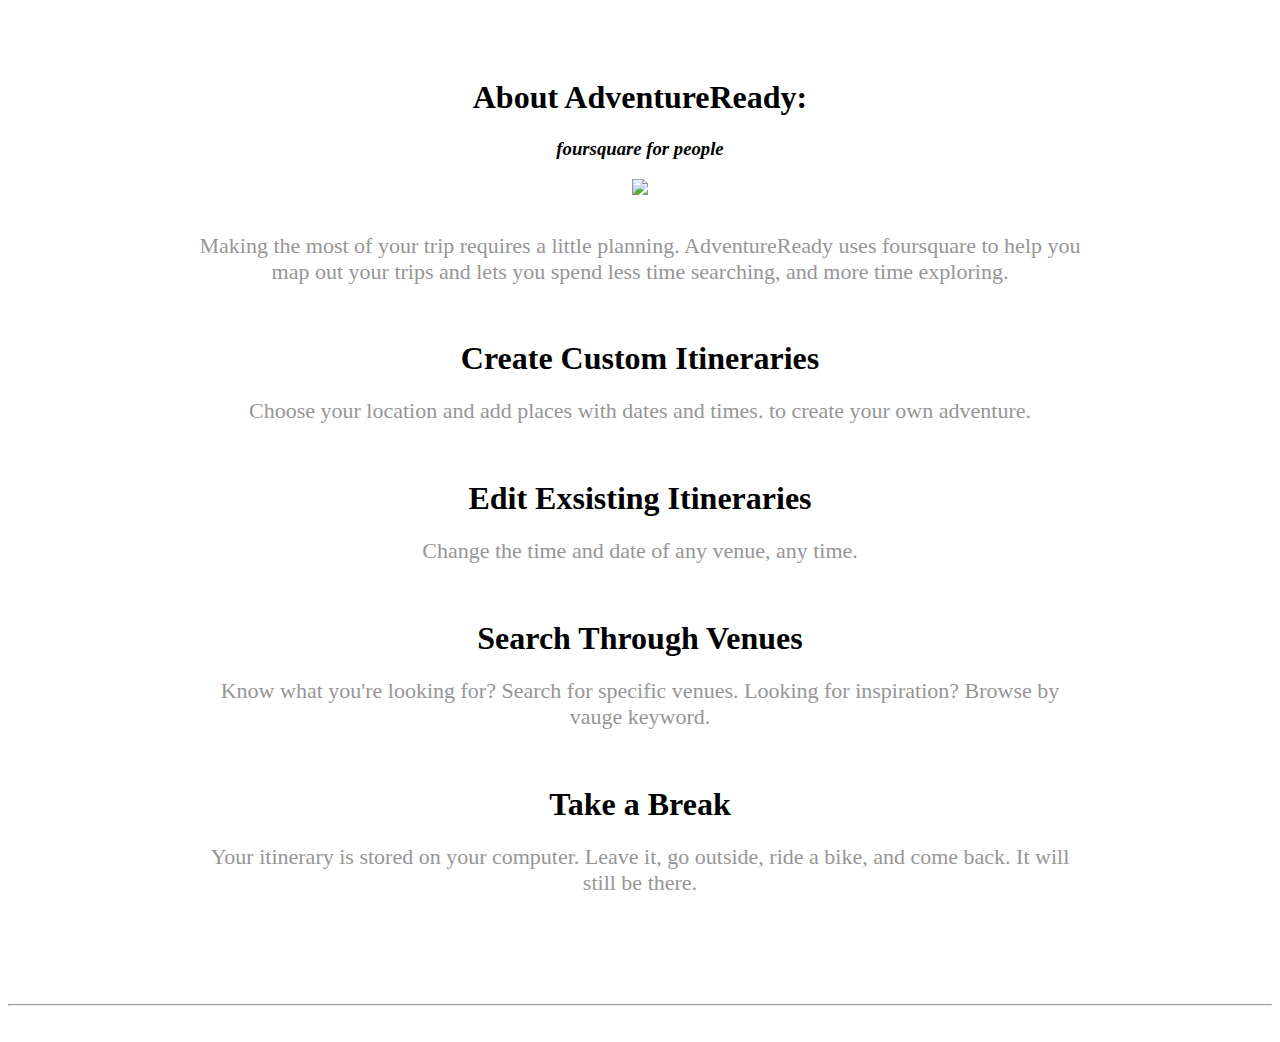
==== about.html @ bb5ec659 "added the about page and added some css for it" ====
<!DOCTYPE html>
<html lang="en">
  <head>
    <meta charset="utf-8">
    <meta http-equiv="X-UA-Compatible" content="IE=edge">
    <meta name="viewport" content="width=device-width, initial-scale=1.0">
    <meta name="description" content="">
    <meta name="author" content="">
   <!-- <link rel="shortcut icon" href="../../docs-assets/ico/favicon.png"> TODO -->

    <title>About</title>

    <!-- Bootstrap core CSS -->
    <link href="bootstrap/css/bootstrap.css" rel="stylesheet">

    <!-- Custom styles for this template -->
    <link href="css/style.css" rel="stylesheet">

    <!-- HTML5 shim and Respond.js IE8 support of HTML5 elements and media queries -->
    <!--[if lt IE 9]>
      <script src="https://oss.maxcdn.com/libs/html5shiv/3.7.0/html5shiv.js"></script>
      <script src="https://oss.maxcdn.com/libs/respond.js/1.3.0/respond.min.js"></script>
    <![endif]-->
  </head>

  <body>

    <div class="navbar navbar-inverse navbar-fixed-top" role="navigation">
		<!-- filled in by main.js on every page -->
    </div>
    <div class="container">
      <div class="about">
        <h1>About AdventureReady:</h1>
        <h3><i> foursquare for people </i></h3>
     

        <p>
         <img src="images/newYork2.jpg"  height="500">
         <br> <br>
         <p>

             <div class="about-passages"> Making the most of your trip requires a little planning. AdventureReady uses foursquare to help you map out your trips and lets you spend less time searching, and more time exploring. </div>
       </p>
        <br>

        <h1> Create Custom Itineraries </h1>
        <p>
       <div class="about-passages"> Choose your location and add places with dates and times. to create your own adventure.</div>
     </p>
     <br>
        <h1> Edit Exsisting Itineraries </h1>
      <div class="about-passages">  Change the time and date of any venue, any time.</div>
    </p>
    <br>
    <h1> Search Through Venues </h1>
    <p>
        <div class="about-passages"> 
          Know what you're looking for? Search for specific venues. Looking for inspiration? Browse by vauge keyword. </div>
        </p>
          <br>
          <h1> Take a Break </h1>
          <p>
            <div class="about-passages">
              Your itinerary is stored on your computer. Leave it, go outside, ride a bike, and come back. It will still be there. 
      </div>
	  <div id="holder"></div>

    </div><!-- /.container -->

	<div class="container" id="footer">
		<hr>
		<!-- filled in by main.js on every page -->
	</div>
	
    <!-- Bootstrap core JavaScript
    ================================================== -->
    <!-- Placed at the end of the document so the pages load faster -->
    <script type="text/javascript" src="js/jquery-1.10.2.min.js"></script>
    <script type="text/javascript" src="bootstrap/js/bootstrap.min.js"></script>
	<script type="text/javascript" src="js/main.js"></script>
  </body>
</html>
---- css/style.css ----
/* Custom css */
body {
	padding-top: 50px;
}


/* Landing */

body.landing {
	background-image: url('../images/New-York-City-Skyline.jpg');
	background-size: 100%;
}

.white-container {
	background-color: rgba(255, 255, 255, 0.5);
	width: 95%;
	height: 450px;
	margin-left: auto;
	margin-right: auto;
	border-radius: 15px;
	padding-top: 50px;
}

div.tagline {
	margin-bottom: 50px;
}

.tagline h1 {
	text-align: center;
	text-transform: uppercase;
	font-weight: 500;
	font-size: 60px;
	letter-spacing: 4px;
	color: black;
}

.tagline h2 {
	text-align: center;
	font-size: 28px;
	font-style: italic;
	font-weight: 200;
	color: black;
}

.landing a {
	text-decoration: none;
}
.landing div.left{
	padding-left: 40px;
	height: 300px;
	border-right: 1px solid black;
	padding-right: 10px;
}

.landing div.right {
	margin-right: 40px;
}

.landing input {
	display: inline-block;
	width: 50%;
}

.landing input.input-lg {
	width: 75%;
}

button {
	display: inline-block;
	font-size: small;
	font-weight: 500;
	text-transform: uppercase;
	letter-spacing: 2px;
	margin: 0px 10px 0px 10px;
}

.landing p {
	font-style: italic;
	font-size: 18px;
}
.landing h3, h4 {
	font-style: italic;
	font-weight: bold;
}

footer {
	width: 100%;
	height: 7%;
	background: black;
	position: fixed;
	bottom: 0px;
}

.powered-by-foursquare {
	background-image: url('../images/poweredByFoursquare_white.png');
	background-repeat: no-repeat;
	background-size: 250px;
	background-color: black;
	height: 50px;
}

#footer {
	padding-top: 100px;
	padding-bottom: 20px;
	text-align: center;
	color: #333;
	font-weight: bold;
}

#foursquare-logo {
	height: 30px;
}

#foursquare-logo:hover {
	opacity: 0.75;
}

/* Itinerary view page */
.list-group-item-heading {
	text-transform: uppercase;
}

.view-itinerary .container {
	width: 80%;
}

.view-itinerary h1 {
	text-transform: uppercase;
}

.table-hover tr:hover {
	cursor: pointer;
}

td {
	vertical-align: middle!important;
}

td.icon {
	width: 130px;
	border: none!important;
	border-top: 1px transparent solid!important;
	position: relative;
}

.rating {
	display: inline-block;
	margin-top: 0px;
}

.info {
	display: inline-block;
	padding-left: 10px;
}

td.time {
	width: 400px;
}

.timeChange {
}

.mini-map {
	height: 150px;
	width: 150px;
}

/* Itinerary build page */
.left {
	float: left;
}

.right {
	float: right;
}

.two-thirds {
	width: 60%;
}

.one-third {
	width: 35%;
}

#error-holder {
	display: none;
}

#loading-image {
	height: 300px;
	display: none;
	margin: 0 auto;
}

.panel-text-info {
	float: left;
	width: 35%;
}

.panel-map {
	float: left;
	width: 150px;
	height: 150px;
}

.panel-search-result:hover {
	background-color: #f7f7f9;
	cursor: pointer;
}

.panel-set-time {
	display: none;
	padding: 20px;
}

.panel-add-button {
	float: right;
	font-weight: bold;
}

.hidden-venue-id {
	display: none;
}

#itinerary-content {
	width: 100%;
	border-right: none;
}

#hide-add-venues {
	display: none;
}

#add-venues-content {
	width: 48%;
}

#add-venue-build-controls {
	display: none;
}

#add-venue-error-holder {
	display: none;
}

#clear-search:hover {
	text-decoration: none;
	cursor: pointer;
}
.timeChange, .confirmDelete {
	display: none;
}
.date-picker, .time-picker {
	/*width: 95px;*/
}

.no-close .ui-dialog-titlebar-close {
	display: none;
}

#builder-controls {
	margin-top: 25px;
}

#search-results {
	height: 800px;
	overflow-y: scroll;
}

.highlight-venue {
	background-color: lightyellow;
}

.timeline {
	width: 5px;
	background-color: black;
	height: 100%;
	position: absolute;
	top: 0px;
	left: 50px;
	z-index: -1;
}

#venue-table-tbody {
	/*border-collapse: separate;*/
}
#venue-table-tbody tr.border {
	border-top: 1px solid #dddddd;
}

#sample-itinerary-table tbody td.edit-venue {
	display: none;
}

.about {
	margin-left: auto;
	margin-right: auto;
	width: 70%;
	text-align:center

}

.about-passages {
	font-size: 22px;
	color: #969696;
}
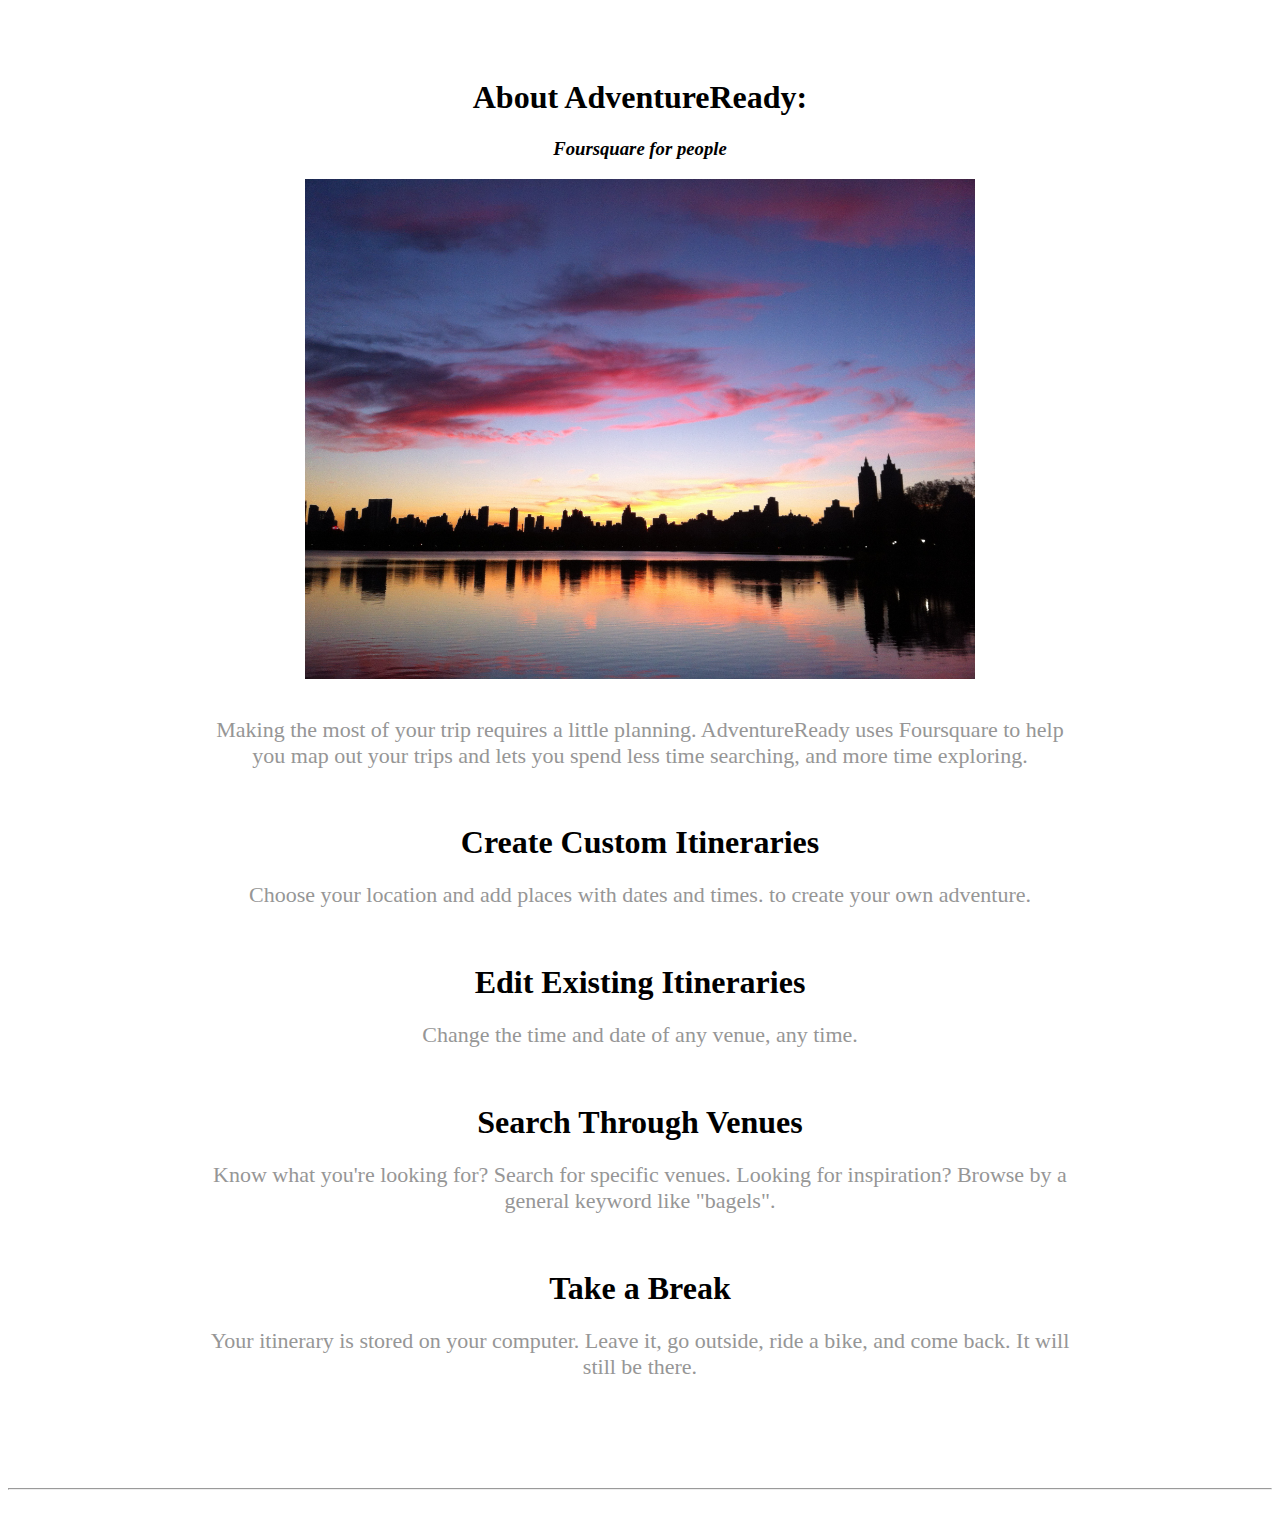
==== commit 353d68c6: "Spelling fixes to about page, moved some files" ====
--- a/about.html
+++ b/about.html
@@ -31,7 +31,7 @@
     <div class="container">
       <div class="about">
         <h1>About AdventureReady:</h1>
-        <h3><i> foursquare for people </i></h3>
+        <h3><i> Foursquare for people </i></h3>
      
 
         <p>
@@ -39,7 +39,7 @@
          <br> <br>
          <p>
 
-             <div class="about-passages"> Making the most of your trip requires a little planning. AdventureReady uses foursquare to help you map out your trips and lets you spend less time searching, and more time exploring. </div>
+             <div class="about-passages"> Making the most of your trip requires a little planning. AdventureReady uses Foursquare to help you map out your trips and lets you spend less time searching, and more time exploring. </div>
        </p>
         <br>
 
@@ -48,14 +48,14 @@
        <div class="about-passages"> Choose your location and add places with dates and times. to create your own adventure.</div>
      </p>
      <br>
-        <h1> Edit Exsisting Itineraries </h1>
+        <h1> Edit Existing Itineraries </h1>
       <div class="about-passages">  Change the time and date of any venue, any time.</div>
     </p>
     <br>
     <h1> Search Through Venues </h1>
     <p>
         <div class="about-passages"> 
-          Know what you're looking for? Search for specific venues. Looking for inspiration? Browse by vauge keyword. </div>
+          Know what you're looking for? Search for specific venues. Looking for inspiration? Browse by a general keyword like "bagels". </div>
         </p>
           <br>
           <h1> Take a Break </h1>
--- a/css/style.css
+++ b/css/style.css
@@ -137,10 +137,18 @@
 }
 
 td.icon {
-	width: 130px;
+	width: 130px!important;
 	border: none!important;
 	border-top: 1px transparent solid!important;
 	position: relative;
+	vertical-align: top!important;
+	text-align: center;
+}
+
+td.venue {
+	padding-top: 30px!important;
+	padding-bottom: 30px!important;
+	width: 450px;
 }
 
 .rating {
@@ -162,7 +170,7 @@
 
 .mini-map {
 	height: 150px;
-	width: 150px;
+	width: 350px;
 }
 
 /* Itinerary build page */
@@ -190,6 +198,25 @@
 	height: 300px;
 	display: none;
 	margin: 0 auto;
+}
+
+.itinerary-title-action-group {
+	display: block;
+}
+
+.itinerary-title-action-group h1 {
+	display: inline-block;
+}
+
+.caret {
+    border-left: 8px solid transparent;
+    border-right: 8px solid transparent;
+    border-top: 8px solid #000000;
+}
+
+.itinerary-title-action-group button {
+	border: none;
+	margin-bottom: 15px;
 }
 
 .panel-text-info {
@@ -220,6 +247,11 @@
 
 .hidden-venue-id {
 	display: none;
+}
+
+#delete-itinerary {
+	color: #d9534f;
+	font-weight: 600;
 }
 
 #itinerary-content {
@@ -277,7 +309,7 @@
 	height: 100%;
 	position: absolute;
 	top: 0px;
-	left: 50px;
+	left: 80px;
 	z-index: -1;
 }
 
@@ -288,9 +320,36 @@
 	border-top: 1px solid #dddddd;
 }
 
+
+h4.list-group-item-heading {
+	font-style: normal;
+	font-size: 28px;
+}
+
+.edit-venue button{
+	display: none;
+}
+
+.container.wide {
+	width: 95%;
+}
+
+
 #sample-itinerary-table tbody td.edit-venue {
 	display: none;
 }
+
+
+.tr-date {
+	height: 50px;
+	position: relative;
+	text-align: center;
+}
+
+.tr-date h4{
+	font-size: 20px;
+}
+
 
 .about {
 	margin-left: auto;
@@ -304,3 +363,8 @@
 	font-size: 22px;
 	color: #969696;
 }
+
+#itinerary-name {
+	margin-top: 20px;
+	margin-bottom: 20px;
+}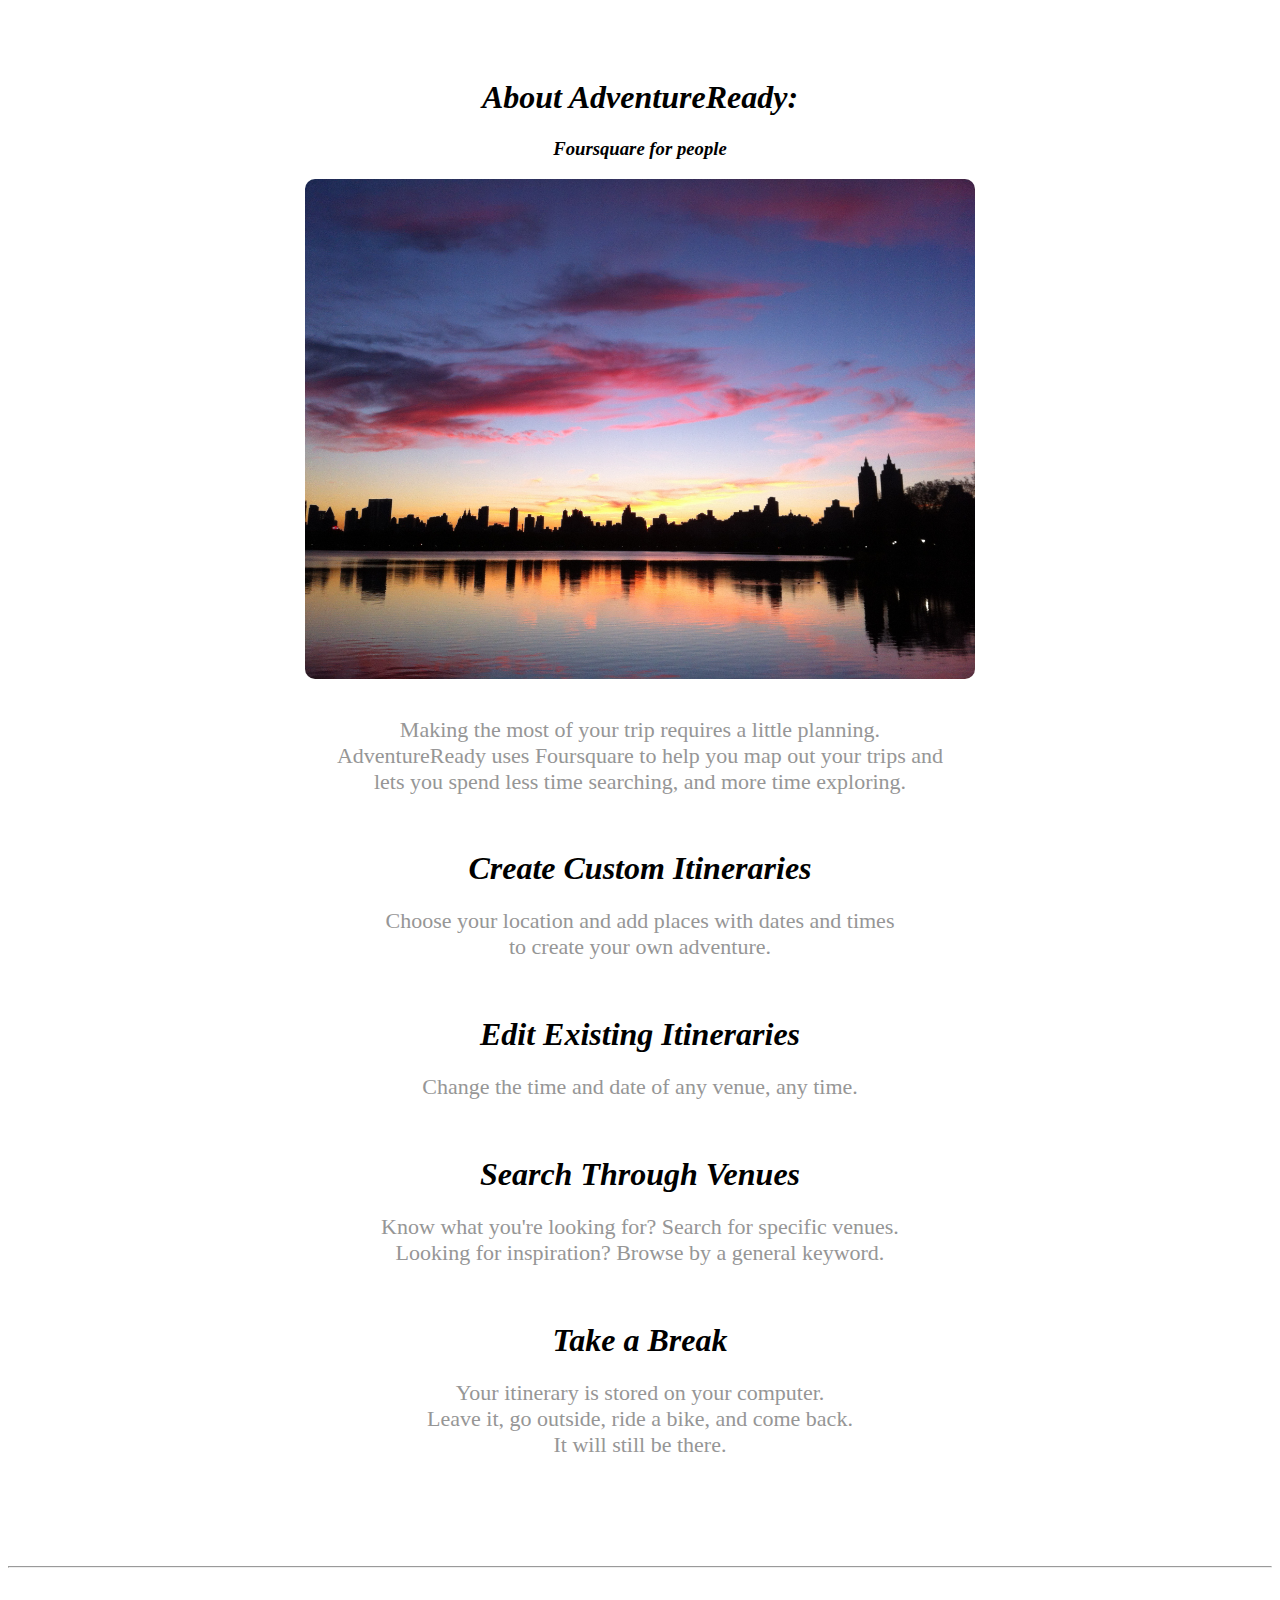
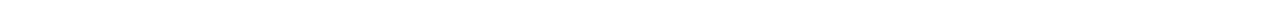
==== commit f028b330: "about.html style changes" ====
--- a/about.html
+++ b/about.html
@@ -21,6 +21,11 @@
       <script src="https://oss.maxcdn.com/libs/html5shiv/3.7.0/html5shiv.js"></script>
       <script src="https://oss.maxcdn.com/libs/respond.js/1.3.0/respond.min.js"></script>
     <![endif]-->
+	<style type="text/css">
+		h1 {
+			font-style: italic;
+		}
+	</style>
   </head>
 
   <body>
@@ -35,17 +40,20 @@
      
 
         <p>
-         <img src="images/newYork2.jpg"  height="500">
+         <img src="images/newYork2.jpg"  height="500" style="border-radius:10px;">
          <br> <br>
          <p>
 
-             <div class="about-passages"> Making the most of your trip requires a little planning. AdventureReady uses Foursquare to help you map out your trips and lets you spend less time searching, and more time exploring. </div>
+             <div class="about-passages"> Making the most of your trip requires a little planning. <br>
+			 AdventureReady uses Foursquare to help you map out your trips and <br>
+			 lets you spend less time searching, and more time exploring. </div>
        </p>
         <br>
 
         <h1> Create Custom Itineraries </h1>
         <p>
-       <div class="about-passages"> Choose your location and add places with dates and times. to create your own adventure.</div>
+       <div class="about-passages"> Choose your location and add places with dates and times 
+	   <br>to create your own adventure.</div>
      </p>
      <br>
         <h1> Edit Existing Itineraries </h1>
@@ -55,13 +63,16 @@
     <h1> Search Through Venues </h1>
     <p>
         <div class="about-passages"> 
-          Know what you're looking for? Search for specific venues. Looking for inspiration? Browse by a general keyword like "bagels". </div>
+          Know what you're looking for? Search for specific venues. <br>
+		  Looking for inspiration? Browse by a general keyword. </div>
         </p>
           <br>
           <h1> Take a Break </h1>
           <p>
             <div class="about-passages">
-              Your itinerary is stored on your computer. Leave it, go outside, ride a bike, and come back. It will still be there. 
+              Your itinerary is stored on your computer. 
+			  <br>Leave it, go outside, ride a bike, and come back. 
+			  <br>It will still be there. 
       </div>
 	  <div id="holder"></div>
 
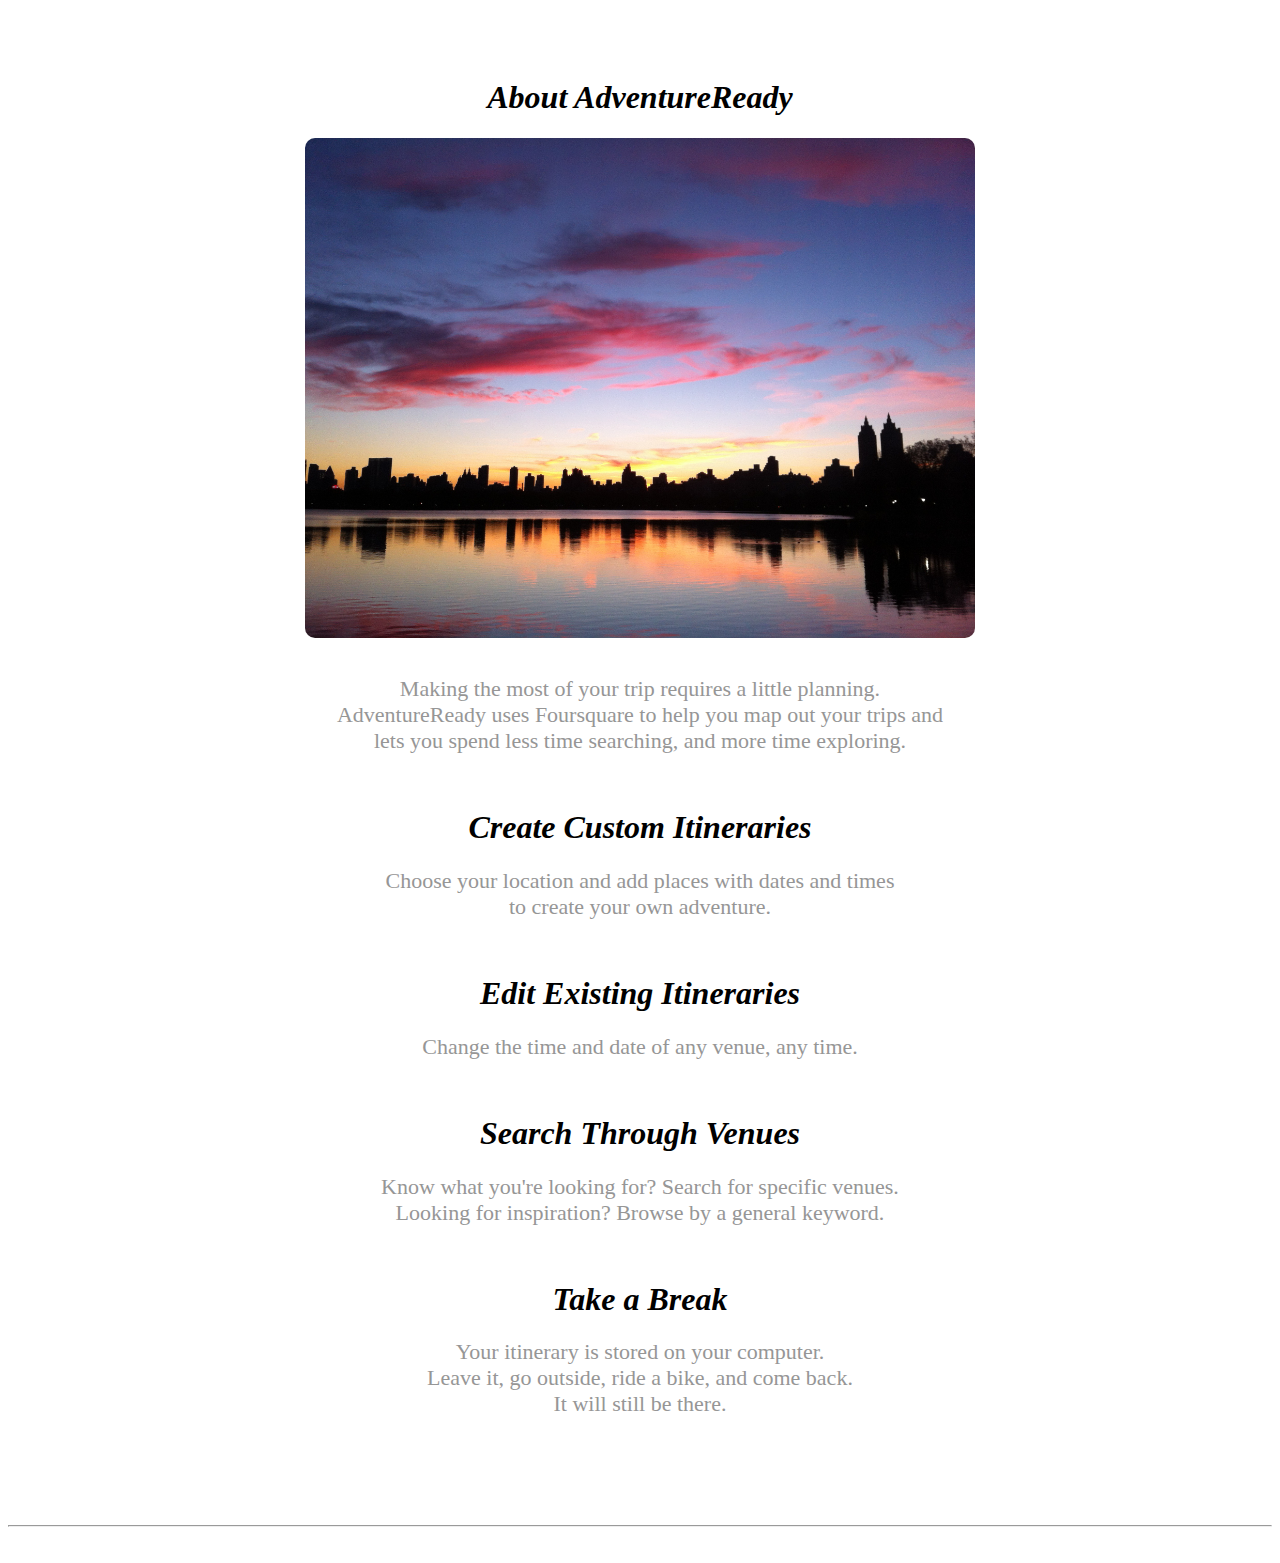
==== commit 1953978f: "Size optimization: about page" ====
--- a/about.html
+++ b/about.html
@@ -35,9 +35,7 @@
     </div>
     <div class="container">
       <div class="about">
-        <h1>About AdventureReady:</h1>
-        <h3><i> Foursquare for people </i></h3>
-     
+        <h1>About AdventureReady</h1>
 
         <p>
          <img src="images/newYork2.jpg"  height="500" style="border-radius:10px;">
--- a/css/style.css
+++ b/css/style.css
@@ -7,14 +7,19 @@
 /* Landing */
 
 body.landing {
-	background-image: url('../images/New-York-City-Skyline.jpg');
-	background-size: 100%;
+	background: url('../images/New-York-City-Skyline.jpg') no-repeat center center fixed;
+	/*background-size: 100%;*/
+	-webkit-background-size: cover;
+	  -moz-background-size: cover;
+	  -o-background-size: cover;
+	  background-size: cover;
 }
 
 .white-container {
-	background-color: rgba(255, 255, 255, 0.5);
+	/*font-family: 'Alegreya Sans SC', sans-serif;*/
+	background-color: rgba(255, 255, 255, 0.8);
 	width: 95%;
-	height: 450px;
+	height: 250px;
 	margin-left: auto;
 	margin-right: auto;
 	border-radius: 15px;
@@ -26,15 +31,18 @@
 }
 
 .tagline h1 {
+	/*font-family: 'Varela Round', sans-serif;*/
+	text-shadow: black 3px 2px 4px;
 	text-align: center;
 	text-transform: uppercase;
 	font-weight: 500;
 	font-size: 60px;
 	letter-spacing: 4px;
-	color: black;
+	color: white;
 }
 
 .tagline h2 {
+	/*font-family: 'Alegreya Sans SC', sans-serif;*/
 	text-align: center;
 	font-size: 28px;
 	font-style: italic;
@@ -47,7 +55,7 @@
 }
 .landing div.left{
 	padding-left: 40px;
-	height: 300px;
+	height: 125px;
 	border-right: 1px solid black;
 	padding-right: 10px;
 }
@@ -79,8 +87,15 @@
 	font-size: 18px;
 }
 .landing h3, h4 {
+	/*font-family: 'Alegreya Sans SC', sans-serif;*/
 	font-style: italic;
 	font-weight: bold;
+}
+#learn-more {
+	color: white;
+}
+#learn-more:hover {
+	color: #dedede;
 }
 
 footer {
@@ -187,7 +202,7 @@
 }
 
 .one-third {
-	width: 35%;
+	width: 33%;
 }
 
 #error-holder {
